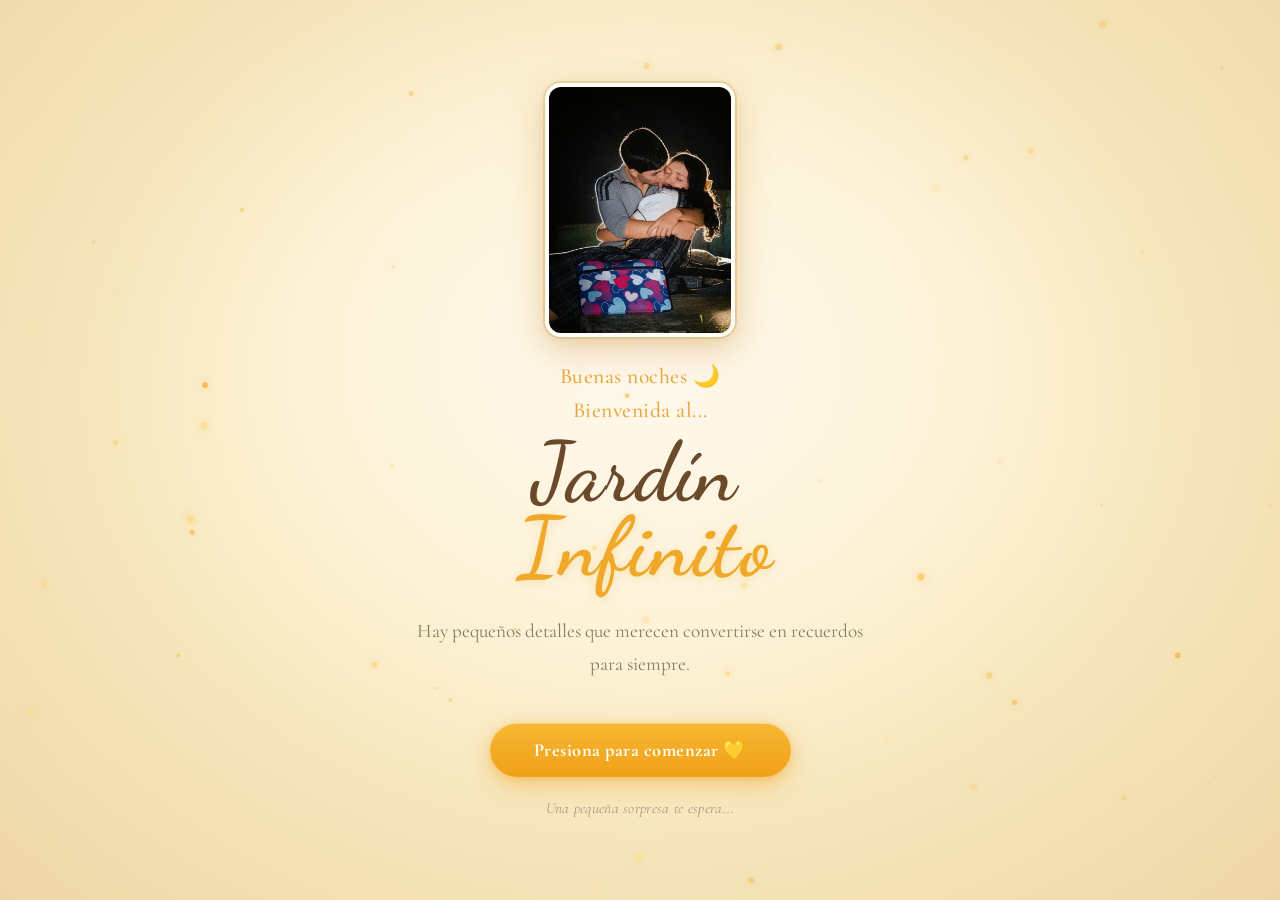
==== index.html @ 478d3264 "Primer commit: Proyecto terminado" ====
<!DOCTYPE html>
<html lang="es">
<head>
    <meta charset="UTF-8">
    <meta name="viewport" content="width=device-width, initial-scale=1.0">
    <title>El Jardín Infinito 🌸</title>

    <!-- Tipografías de Google Fonts -->
    <link rel="preconnect" href="https://fonts.googleapis.com">
    <link rel="preconnect" href="https://fonts.gstatic.com" crossorigin>
    <link href="https://fonts.googleapis.com/css2?family=Dancing+Script:wght@500;600;700&family=Pacifico&family=Cormorant+Garamond:ital,wght@0,400;0,500;1,400&display=swap" rel="stylesheet">

    <!-- CSS propio -->
    <link rel="stylesheet" href="css/inicio.css">
</head>
<body>

    <!-- Capa de polen (partículas) -->
    <canvas id="polenCanvas"></canvas>

    <!-- Contenido principal -->
    <main class="contenido">

        <!-- Flor -->
        <img src="imagenes/imagen25.png" alt="Flor" class="flor">

        <!-- Saludo dinámico -->
        <p class="saludo" id="saludo">Buenos días ✨</p>
        <p class="saludo" id="saludo">Bienvenida al... </p>

        <!-- Título -->
        <h1 class="titulo">
            <span class="linea1">Jardín</span>
            <span class="linea2">Infinito</span>
        </h1>

        <!-- Subtítulo -->
        <p class="subtitulo">
            Hay pequeños detalles que merecen convertirse en recuerdos<br>
            para siempre.
        </p>

        <!-- Botón -->
        <button class="btn-comenzar" id="btnComenzar">
            Presiona para comenzar 💛
        </button>

        <!-- Texto pequeño -->
        <p class="nota">Una pequeña sorpresa te espera...</p>

    </main>


    <!-- ============================================================
         CONTENEDOR DE VISTAS
         Aquí se cargan cartas / ramo / galaxia / etc. sin recargar
         esta página, para que la música nunca se corte.
         ============================================================ -->
    <iframe id="visor" class="visor" title="El Jardín Infinito" src="about:blank"></iframe>

    <!-- JS propio -->
     <script src="js/polen.js"></script>
     <script src="js/musica.js"></script>
    <script src="js/inicio.js"></script>
</body>
</html>
---- css/inicio.css ----
/* ============================================================
   RESET Y BASE
   ============================================================ */
* {
    margin: 0;
    padding: 0;
    box-sizing: border-box;
}

html, body {
    width: 100%;
    min-height: 100vh;
    overflow: hidden;
    font-family: 'Cormorant Garamond', serif;
}

body {
    /* Fondo crema con viñeta radial amarilla suave */
    background:
        radial-gradient(ellipse at 50% 40%, #fff9ee 0%, #fdf3d8 35%, #f8e9c0 60%, #f3ddb0 100%);
    position: relative;
    display: flex;
    align-items: center;
    justify-content: center;
}

/* Viñeta suave en los bordes */
body::after {
    content: "";
    position: absolute;
    inset: 0;
    pointer-events: none;
    background: radial-gradient(ellipse at center, transparent 45%, rgba(200, 160, 90, 0.10) 100%);
    z-index: 1;
}

/* ============================================================
   CANVAS DEL POLEN
   ============================================================ */
#polenCanvas {
    position: fixed;
    inset: 0;
    width: 100%;
    height: 100%;
    pointer-events: none;
    z-index: 2;
}

/* ============================================================
   CONTENIDO CENTRAL
   ============================================================ */
.contenido {
    position: relative;
    z-index: 3;
    text-align: center;
    padding: 30px 24px;
    max-width: 720px;
    width: 100%;
    animation: fadeInUp 1.4s ease-out both;
}

@keyframes fadeInUp {
    from { opacity: 0; transform: translateY(20px); }
    to   { opacity: 1; transform: translateY(0); }
}

/* ============================================================
   FLOR (imagen)
   ============================================================ */
/* ============================================================
   FLOR DEL INICIO — responsiva + con marco bonito
   ============================================================ */
/* ============================================================
   FLOR DEL INICIO — rectángulo vertical, responsiva
   ============================================================ */
.flor {
    /* Tamaño responsivo: mínimo 120px, ideal 26vw, máximo 190px */
    width: clamp(120px, 26vw, 190px);

    /* Proporción vertical tipo retrato (3:4) */
    aspect-ratio: 3 / 4;
    height: auto;
    max-height: 36vh;

    object-fit: cover;

    /* Marco rectangular elegante */
    border-radius: 16px;
    border: 4px solid #FFFDF8;
    box-shadow:
        0 14px 34px rgba(200, 150, 90, 0.28),
        0 4px 12px rgba(200, 150, 90, 0.15),
        0 0 0 2px #E8D9A8;

    margin: 0 auto 26px;
    display: block;

    filter: drop-shadow(0 6px 18px rgba(230, 180, 80, 0.20));
    transition: transform 0.35s cubic-bezier(.34,1.56,.64,1);
}

.flor:hover {
    transform: scale(1.05);
}

/* ============================================================
   SALUDO ("Buenos días ✨")
   ============================================================ */
.saludo {
    font-family: 'Cormorant Garamond', serif;
    font-size: 1.35rem;
    color: #e6a83c;
    letter-spacing: 0.5px;
    margin-bottom: 8px;
    font-weight: 500;
}

/* ============================================================
   TÍTULO "El Jardín / Infinita"
   ============================================================ */
.titulo {
    display: flex;
    flex-direction: column;
    align-items: center;
    line-height: 1;
    margin-bottom: 26px;
    user-select: none;
}

.linea1 {
    font-family: 'Dancing Script', cursive;
    font-weight: 600;
    font-size: clamp(3rem, 9vw, 5.2rem);
    color: #6b4a2b;
    letter-spacing: 1px;
    /* Pequeño ajuste para que la "J" baje como en la imagen */
    padding-right: 12px;
}

.linea2 {
    font-family: 'Dancing Script', cursive;
    font-weight: 700;
    font-size: clamp(3rem, 9vw, 5.2rem);
    color: #f0a828;
    letter-spacing: 2px;
    margin-top: -8px;
    padding-left: 10px;
    text-shadow: 0 2px 10px rgba(240, 168, 40, 0.25);
}

/* ============================================================
   SUBTÍTULO
   ============================================================ */
.subtitulo {
    font-family: 'Cormorant Garamond', serif;
    font-size: clamp(1rem, 2.4vw, 1.2rem);
    color: #8a7a63;
    line-height: 1.7;
    margin-bottom: 42px;
    font-style: normal;
    padding: 0 10px;
}

/* ============================================================
   BOTÓN "Presiona para comenzar"
   ============================================================ */
.btn-comenzar {
    font-family: 'Cormorant Garamond', serif;
    font-weight: 700;
    font-size: clamp(1rem, 2.4vw, 1.15rem);
    color: #ffffff;
    letter-spacing: 0.5px;

    background: linear-gradient(180deg, #f7b733 0%, #f0a017 100%);
    border: none;
    border-radius: 999px;
    padding: 16px 44px;
    cursor: pointer;

    box-shadow:
        0 8px 24px rgba(240, 160, 23, 0.45),
        0 2px 6px rgba(240, 160, 23, 0.30),
        inset 0 1px 0 rgba(255, 255, 255, 0.35);

    transition: transform 0.22s ease, box-shadow 0.22s ease, filter 0.22s ease;
}

.btn-comenzar:hover {
    transform: translateY(-2px) scale(1.02);
    box-shadow:
        0 12px 30px rgba(240, 160, 23, 0.55),
        0 4px 10px rgba(240, 160, 23, 0.35),
        inset 0 1px 0 rgba(255, 255, 255, 0.45);
    filter: brightness(1.04);
}

.btn-comenzar:active {
    transform: translateY(0) scale(0.99);
    box-shadow:
        0 5px 14px rgba(240, 160, 23, 0.40),
        inset 0 2px 5px rgba(180, 110, 0, 0.25);
}

/* ============================================================
   NOTA PEQUEÑA
   ============================================================ */
.nota {
    margin-top: 22px;
    font-family: 'Cormorant Garamond', serif;
    font-style: italic;
    font-size: 0.95rem;
    color: #a8977a;
    letter-spacing: 0.3px;
}

/* ============================================================
   RESPONSIVE
   ============================================================ */
@media (max-width: 480px) {
    .flor {
        width: clamp(110px, 44vw, 160px);
        max-height: 30vh;
        border-width: 3px;
        border-radius: 14px;
        margin-bottom: 20px;
    }
    .saludo { font-size: 1.1rem; }
    .subtitulo { margin-bottom: 32px; line-height: 1.6; }
    .btn-comenzar { padding: 14px 34px; }
    .nota { margin-top: 18px; font-size: 0.88rem; }
}

@media (max-height: 640px) {
    .flor {
        width: clamp(100px, 34vw, 140px);
        max-height: 26vh;
        margin-bottom: 16px;
    }
    .subtitulo { margin-bottom: 26px; }
}
/* ============================================================
   CONTENEDOR DE VISTAS (iframe)
   Añadido para que la música no se corte al cambiar de vista.
   ============================================================ */
.visor {
    position: fixed;
    inset: 0;
    width: 100%;
    height: 100%;
    border: 0;
    display: none;
    opacity: 0;
    transition: opacity 0.6s ease;
    z-index: 50;
    background: transparent;
}

/* Cuando el recorrido ya empezó, mostramos el iframe
   y ocultamos la portada. */
body.modo-vista .visor {
    display: block;
    opacity: 1;
}

body.modo-vista .contenido,
body.modo-vista #polenCanvas {
    display: none;
}

/* Fundido de la portada al pulsar "Comenzar" */
.contenido {
    transition: opacity 0.6s ease;
}
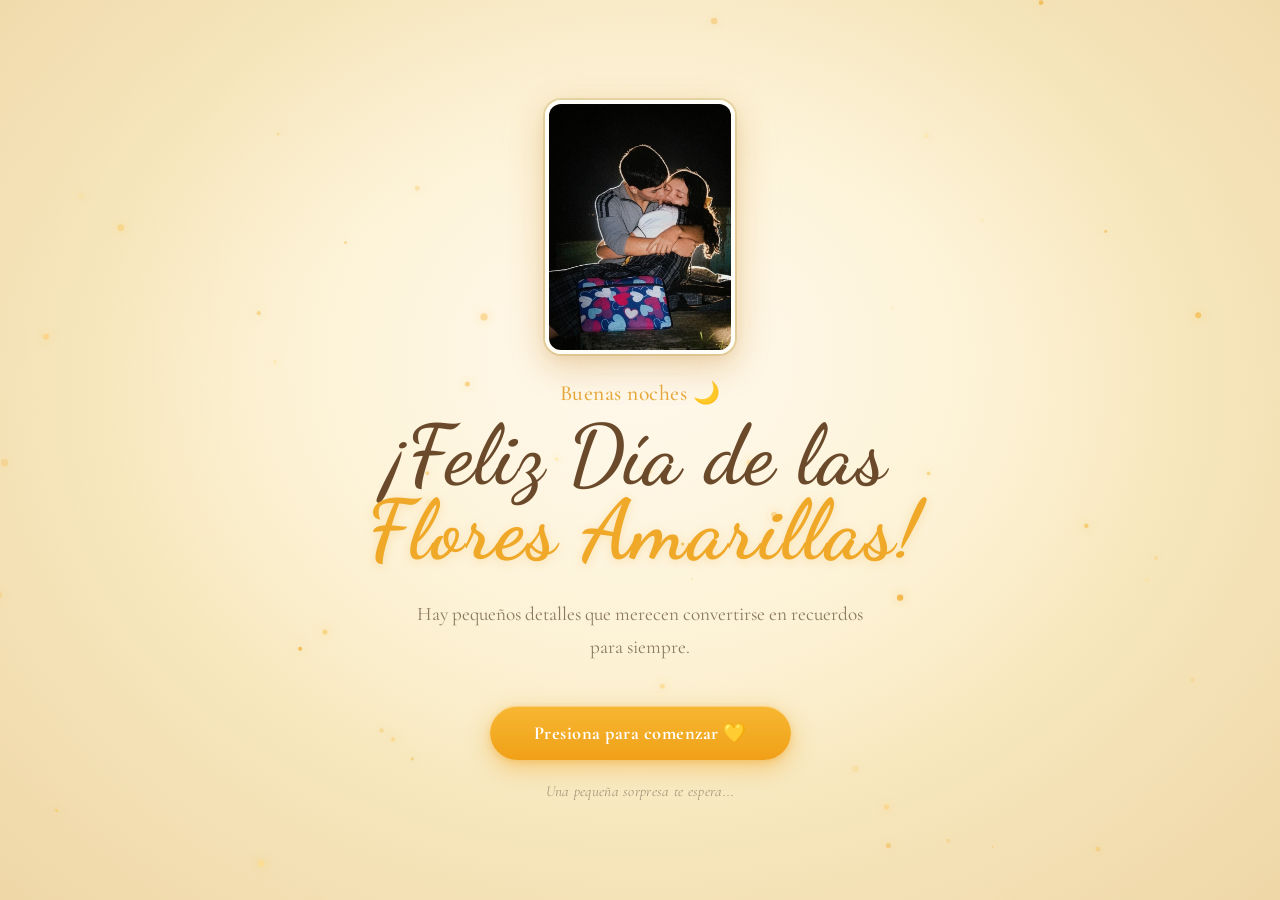
==== commit ffd995cc: "Primer commit: Proyecto terminado" ====
--- a/index.html
+++ b/index.html
@@ -26,12 +26,12 @@
 
         <!-- Saludo dinámico -->
         <p class="saludo" id="saludo">Buenos días ✨</p>
-        <p class="saludo" id="saludo">Bienvenida al... </p>
+        <!-- <p class="saludo" id="saludo">Bienvenida al... </p> -->
 
         <!-- Título -->
         <h1 class="titulo">
-            <span class="linea1">Jardín</span>
-            <span class="linea2">Infinito</span>
+            <span class="linea1">¡Feliz Día de las </span>
+            <span class="linea2">Flores Amarillas!</span>
         </h1>
 
         <!-- Subtítulo -->
